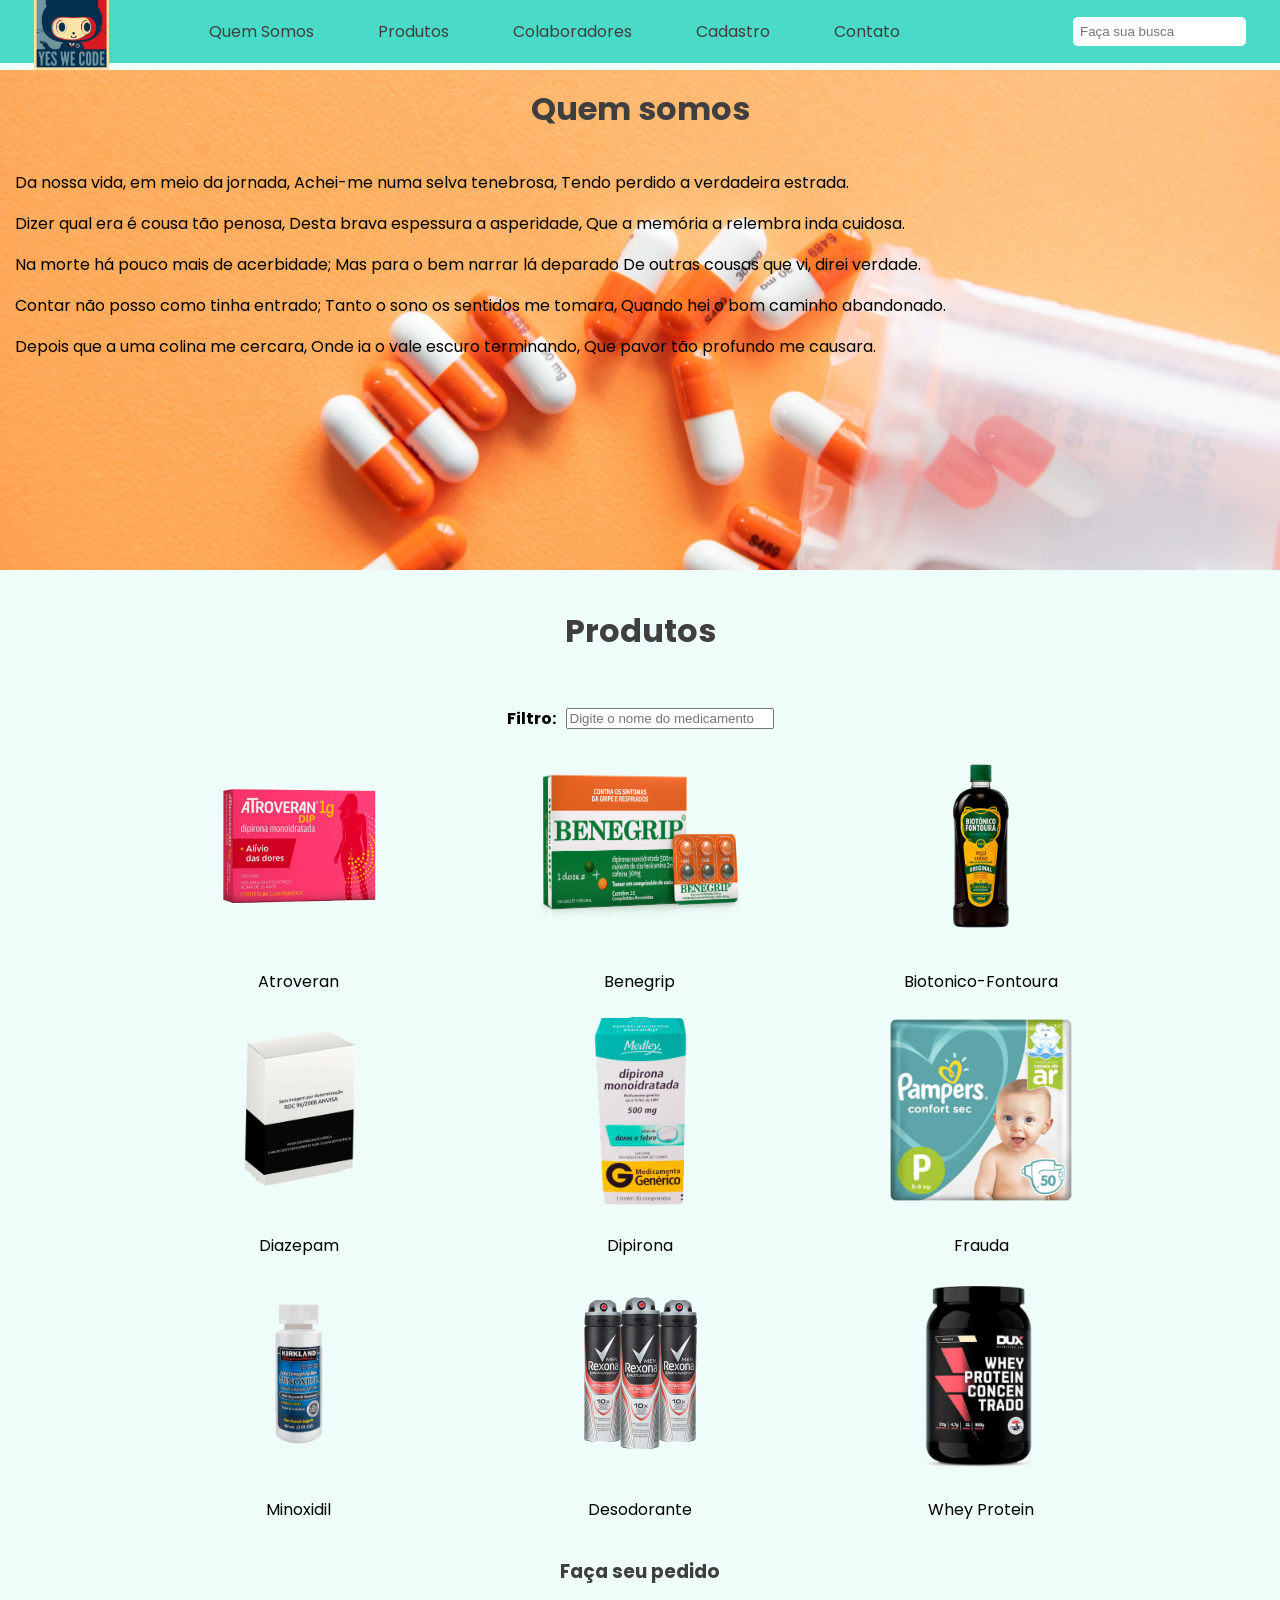
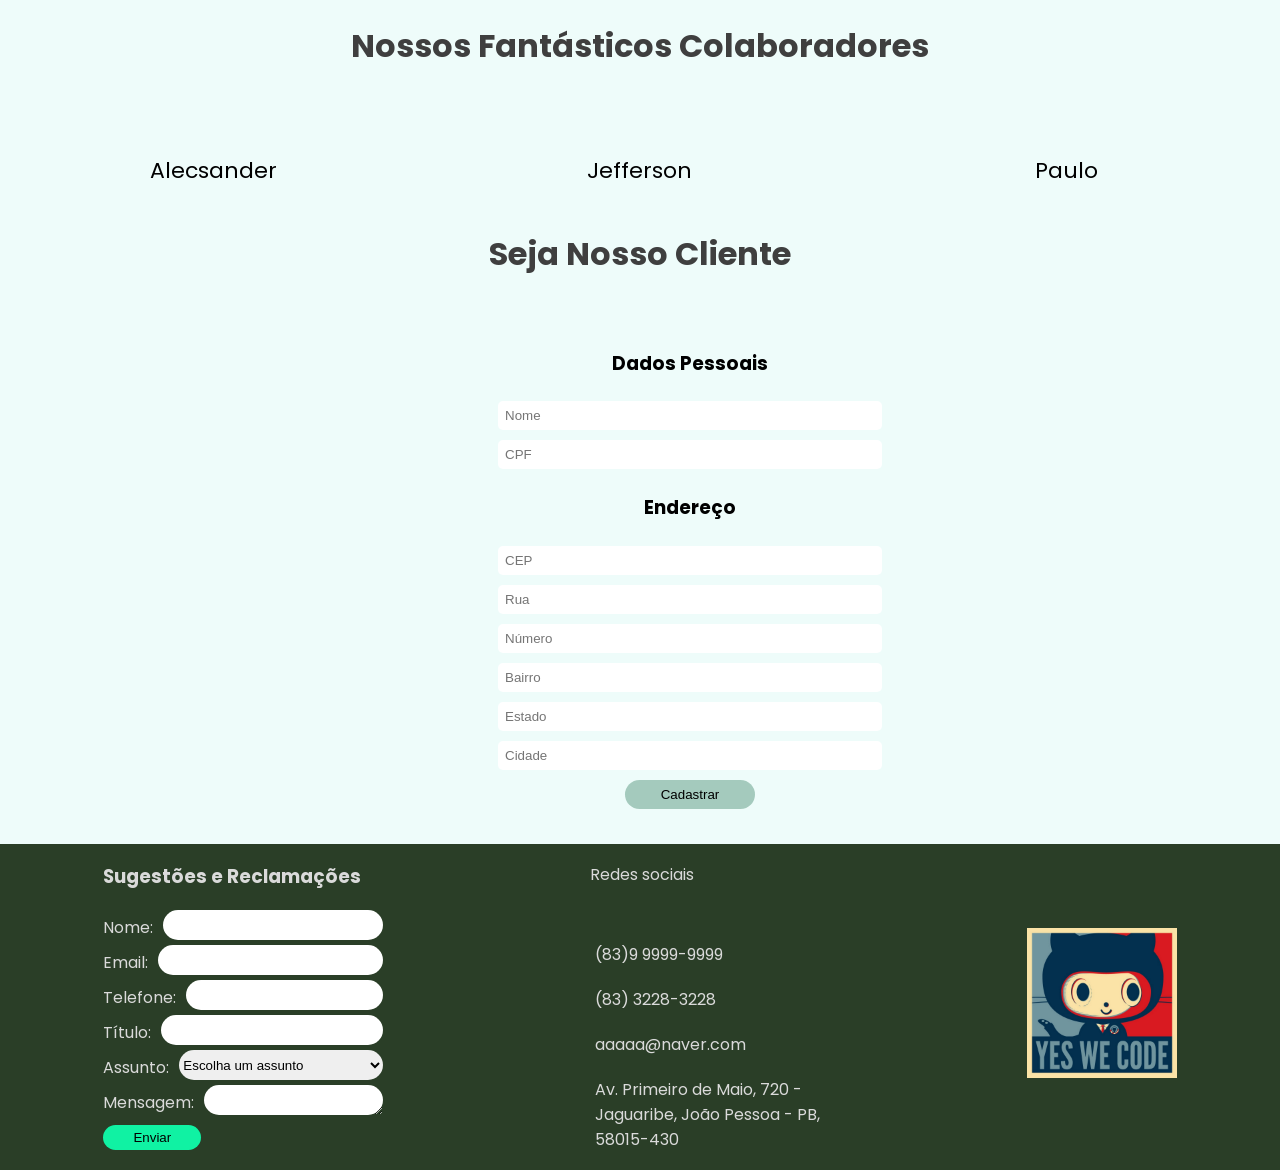
==== index.html @ 31a2d03c "Endereçamento de imagem" ====
<!DOCTYPE html>
<html lang="en">
<head>
    <meta charset="UTF-8">
    <meta name="viewport" content="width=device-width, initial-scale=1.0">
    <title>Projeto LS</title>
    <link rel="stylesheet" href="css/index.css">
    <link href="https://fonts.googleapis.com/css2?family=Poppins:wght@400;700&display=swap" rel="stylesheet">
    <script src="https://kit.fontawesome.com/4274ea3cc4.js" crossorigin="anonymous"></script>
</head>
<body>
    <header>
      <nav>           
          <a href=""><img src="img/baracktocat.jpg" alt=""></a>
          <ul>
            <a href="#somos"><li>Quem Somos</li></a>
            <a href="#produtos"><li>Produtos</li></a>
            <a href="#colab"><li>Colaboradores</li></a>
            <a href="#cadastro"><li>Cadastro</li></a>
            <a href="#contact"><li>Contato</li></a>
          </ul>  
          <a href="/pedido.html"><i class="fas fa-shopping-cart"></i></a>
          <input type="text" id="busca" placeholder="Faça sua busca">        
      </nav>
    </header>
    <main>  
      <div class="historia">
          <a href=""><h1 id="somos">Quem somos</h1></a>
          <p>Da nossa vida, em meio da jornada,
            Achei-me numa selva tenebrosa,
            Tendo perdido a verdadeira estrada.<p>
          
          <p>Dizer qual era é cousa tão penosa,
            Desta brava espessura a asperidade,
            Que a memória a relembra inda cuidosa.</p>
            
            <p>Na morte há pouco mais de acerbidade;
            Mas para o bem narrar lá deparado
            De outras cousas que vi, direi verdade.<p>
            
            <p>Contar não posso como tinha entrado;
            Tanto o sono os sentidos me tomara,
            Quando hei o bom caminho abandonado.</p>
            
            <p>Depois que a uma colina me cercara,
            Onde ia o vale escuro terminando,
            Que pavor tão profundo me causara.</p>
      </div>

      <a href=""><h1 id="produtos">Produtos</h1></a>
      <div class="filtragem">
        <label for="filtrar-medicamentos"><b>Filtro:</b></label>
        <input type="text" name="filtro" id="filtrar-medicamentos" placeholder="Digite o nome do medicamento">
      </div>
      <div class="produtos">          
            <div class="prod">
                <img src="img/medicamentos/Atroveran.png" alt="">
                <p class="nome-prod">Atroveran</p>                  
            </div>
            <div class="prod">
                <img src="img/medicamentos/benegrip-comprimido.png" alt="">
                <p class="nome-prod">Benegrip</p>                  
            </div>
            <div class="prod">
                <img src="img/medicamentos/Biotonico-Fontoura.png" alt="">
                <p class="nome-prod">Biotonico-Fontoura</p>                  
            </div>
            <div class="prod">
                <img src="img/medicamentos/diazepam.png" alt="">
                <p class="nome-prod">Diazepam</p>                  
            </div>
            <div class="prod">
                <img src="img/medicamentos/dipirona.png" alt="">
                <p class="nome-prod">Dipirona</p>                  
            </div>
            <div class="prod">
                <img src="img/medicamentos/fralda.png" alt="">
                <p class="nome-prod">Frauda</p>                  
            </div>
            <div class="prod">
                <img src="img/medicamentos/minodixil.png" alt="">
                <p class="nome-prod">Minoxidil</p>                  
            </div>
            <div class="prod">
                <img src="img/medicamentos/desodorante.png" alt="">
                <p class="nome-prod">Desodorante</p>                  
            </div>
            <div class="prod">
                <img src="img/medicamentos/wheyProtein.png" alt="">
                <p class="nome-prod">Whey Protein</p>                  
            </div>
      </div>
      <script src="js/filtrar.js"></script>
      <a href=""><h3 id="pedido">Faça seu pedido</h1></a>
    
        <a href=""><h1 id="colab">Nossos Fantásticos Colaboradores</h1></a>
        <div class="colaboradores">
            <div class="func">
                <img src="https://avatars1.githubusercontent.com/u/16522249?s=460&u=e9d49fb0c27e32b83183bf3f1f0deeca088d6856&v=4" alt="">
                <p>Alecsander</p>                  
            </div>
            <div class="func">
                <img src="https://avatars0.githubusercontent.com/u/57568280?s=460&u=1921b4a7bb772b8536c53fb4e57aecd69bade39b&v=4" alt="">
                <p>Jefferson</p>                  
            </div>
            <div class="func">
                <img src="https://avatars3.githubusercontent.com/u/59893766?s=460&u=c3ca6fa4694b7e46086765b149b6190e3586d65a&v=4" alt="">
                <p>Paulo</p>                  
            </div>
        </div>

        <div class="cadastro">
            <a href=""> <h1 id="cadastro">Seja Nosso Cliente</h1> </a>
            <form action="">
                <h3>Dados Pessoais</h3>
                <input type="text" id="nome" placeholder="Nome"> 
                <input type="text" id="cpf" placeholder="CPF">
                <h3>Endereço</h3>
                <input type="text" id="cep" placeholder="CEP"> 
                <input type="text" id="street" placeholder="Rua">
                <input type="text" id="number" placeholder="Número">
                <input type="text" id="neighborhood" placeholder="Bairro">
                <input type="text" id="state" placeholder="Estado">
                <input type="text" id="city" placeholder="Cidade">
                 <input type="submit" value="Cadastrar" id="cadastroButton"> 
              </form>
        </div>
    </main>
    <script src="js/index.js"></script>
     <footer id="contact">
        <div class="sugestao">
            <h3>Sugestões e Reclamações</h3>
            <form>
              <div>
                <label for="nome">Nome: </label>
                <input type="text" id="nome" name="nome" required>
              </div>
              
              <div>
                <label for="email">Email: </label>
                <input type="text" id="email" name="email">
              </div>
              <div>
                <label for="telefone">Telefone: </label>
                <input type="tel" name="telefone" id="">
              </div>
              <div>
                <label for="titulo">Título: </label>
                <input type="text" id="titulo" name="titulo">
              </div>
              <div>
                <label for="assunto">Assunto: </label>
                <select name="assunto" id="assunto">
                  <option value="" selected>Escolha um assunto</option>
                  <option value="medicamento">Medicamento</option>
                  <option value="perfumaria">Perfumaria</option>
                  <option value="reclamacoes">Reclamações</option>
                </select>
              </div>
              <div>
                <label for="mensagem">Mensagem: </label>
                <textarea id="mensagem" name="mensagem"></textarea>
              </div>                  
            <input type="submit" value="Enviar" id="sugestaoButton">
          </form>
        </div>
        <div class="contato">
          <div class="squares">
            <div class="squaresSocial">
              <div><p>Redes sociais</p></div>
              <div> 
                <a href="#"><i class="fab fa-facebook-square"></i></a>
                <a href="#"><i class="fab fa-github-square"></i></a>
                <a href="#"><i class="fab fa-instagram-square"></i></a>
              </div>
            </div>
            <div class="rows"><a href="#"><i class="fab fa-whatsapp-square"></i></a><span>(83)9 9999-9999</span></div>
            <div class="rows"><a href="#"><i class="fas fa-phone-square"></i></a><span>(83) 3228-3228 </span></div>
            <div class="rows"><a href="#"><i class="fas fa-envelope-square"></i></a><span>aaaaa@naver.com</span></div>
          </div>
          <div class="address"><a href="#"><i class="fas fa-map-marked"></i></a> Av. Primeiro de Maio, 720 - <br> Jaguaribe, João Pessoa - PB,<br> 58015-430</div>
        </div>
        <div class="logoFooter">
          <a href=""><img src="img/baracktocat.jpg" alt=""></a>
        </div>
    </footer>
      
</body>
</html>
---- css/index.css ----
@font-face{
    src: url('https://fonts.googleapis.com/css2?family=Poppins:wght@400;700&display=swap');
    font-family: 'Poppins', sans-serif;
}

html{
    margin: 0;
    font-family: 'Poppins', sans-serif;
}

body{
    margin: 0;
    width: 100vw;
    height: 100vh;
    background-color: #EEFCFA;
}

.back{
    display: flex;
    align-items: center;
    justify-content: center;
    width: 7vw;
    background-color: #50faff;
    border-radius: 30px; 
    margin-left: 15px;
    margin-top: 5px;
}

a{
    text-decoration: none;
    color: #3f3f3f;
}

header {
    position: -webkit-sticky;
    position: sticky;
    top: 0;
    margin: 0;
}

main {
    margin: 0;
    margin-top: -1.09375vw;
}

nav {
    display: flex;    
    justify-content: space-around;
    align-items: center;
    background-color: #4ADBC8;
    width: 100vw;
    height: 7vh;
}

nav .fas {
    color: #aafdad;
}

nav .fas:hover{
    color: #a3b6df;
}

#busca{
    margin: 0;
    border: 0;
    border-radius: 5px;
}

#busca::placeholder{
    opacity: 1;
    padding-left: 5px;
}

#busca:focus{
    outline: none;
}

ul{
    display: flex;
    margin: 0;
    padding: 0;
}

ul li{
    list-style: none;  
    margin: 0; 
}

ul a{
    text-decoration: none;
    margin: 0 2em;
    color: #3f3f3f;
}

nav input{
    height: 3vh;
    margin-top: 2vh;    
}

nav img{
    width: 75px;
    margin-top: 0.5em;
}

.historia {
    background-image: url(../img/possivelBG2.jpg);
    background-repeat: no-repeat;
    background-size: cover;
    height: 500px;
    background-position: center;
}

.historia > p {
    margin-left: 15px;
}

#titleCad{
    text-align: center;
}

.cadProducts{
    display: flex;
    flex-direction: column;
    width: 100vw;
    text-align: center;
    align-items: center;
}


.produtos{
    display: grid;
    grid-template-columns: 1fr 1fr 1fr;
    grid-template-rows: 1fr 1fr 1fr;
    margin-left: 10vw;
    margin-right: 10vw;
    width: 80vw;
}

.prod{
    text-align: center;
    margin-top: 10;
    padding: 0;
}

.produtos img{
    width: 200px;
    height: 200px;
}

h3#pedido{
    text-align: center;
}

.colaboradores{
    display: grid;
    grid-template-columns: 1fr 1fr 1fr;
    text-align: center;
}

.colaboradores img{
    width: 200px;
    border-radius: 50%;
}

.colaboradores p {
    font-size: 22px;
}

.cadastro {
    display: flex;
    flex-direction: column;
    justify-content: center;
    align-items: center;
}

.cadastro form{
    text-align: center;
    display: flex;
    flex-direction: column;
    padding: 30px;
    width: 30%;
    margin-left: 100px;
}

.cadastro form input{
    margin: 5px 0;
    padding: 7px;
    border: 0;
    border-radius: 5px;
}

.cadastro input:focus{
    outline: none;
}

#cadastroButton{
    width: 130px;
    align-self: center;
    border: 0;
    border-radius: 15px;
    background-color: #1645;

}

footer{
    display: flex;
    justify-content: space-around;
    align-items: center;
    background-color: #2A3E27;
    color: #dadada;
}

footer .logoFooter img{
    width: 150px;
}

footer .fab, .fas{
    font-size: 30px;
    color: #0aafab;
    margin-left: 0;
    margin-right: 5px;
}

footer .fab:hover, .fas:hover{
    color: #dadada;
}

footer input, footer select, footer textarea{
    width: 100%;
    box-sizing: border-box;
    border: 0;
    border-radius: 15px;
    height: 30px;
    margin-bottom: 5px;
}

footer input:focus, footer select:focus, footer textarea:focus{
    outline: none;
}

.sugestao div{
    display: flex;
    align-items: center;
    justify-content: center;
}

#sugestaoButton{
    width: 35%;
    height: 25px;
    border: 0;
    border-radius: 15px;
    background-color: #10f2a3;
    margin: 5px 0 20px 0  
}

.address{
    display: flex;
    flex-direction: row;
    margin-top: 10px;
}

.squares{
    display: flex;
    flex-direction: column;
}

.squaresSocial{
    display: flex;
    flex-direction: column;
    justify-content: center;
}

/* .squaresSocial .fab{
    margin-left: 0;
    margin-right: 5px;
} */

.squaresSocial p{
    margin: 0;
    padding: 0;
}

.rows{
    display: flex;
    flex-direction: row;
    align-items: center;
}

#totalFooter{
    text-align: center;
}

/* Filtragem */


.invisivel {
    display: none;
}

#filtrar-medicamentos {
    width: 200px;
}

.filtragem > label, #contact > div.sugestao > label {
    padding-right: 10px;
}

#produtos, #somos, #colab, .filtragem  {
    display: flex;
    justify-content: center;
    align-items: center;
    padding: 15px 0px;
}

#contact > div.sugestao > form > div > label {
    padding-right: 10px;
}
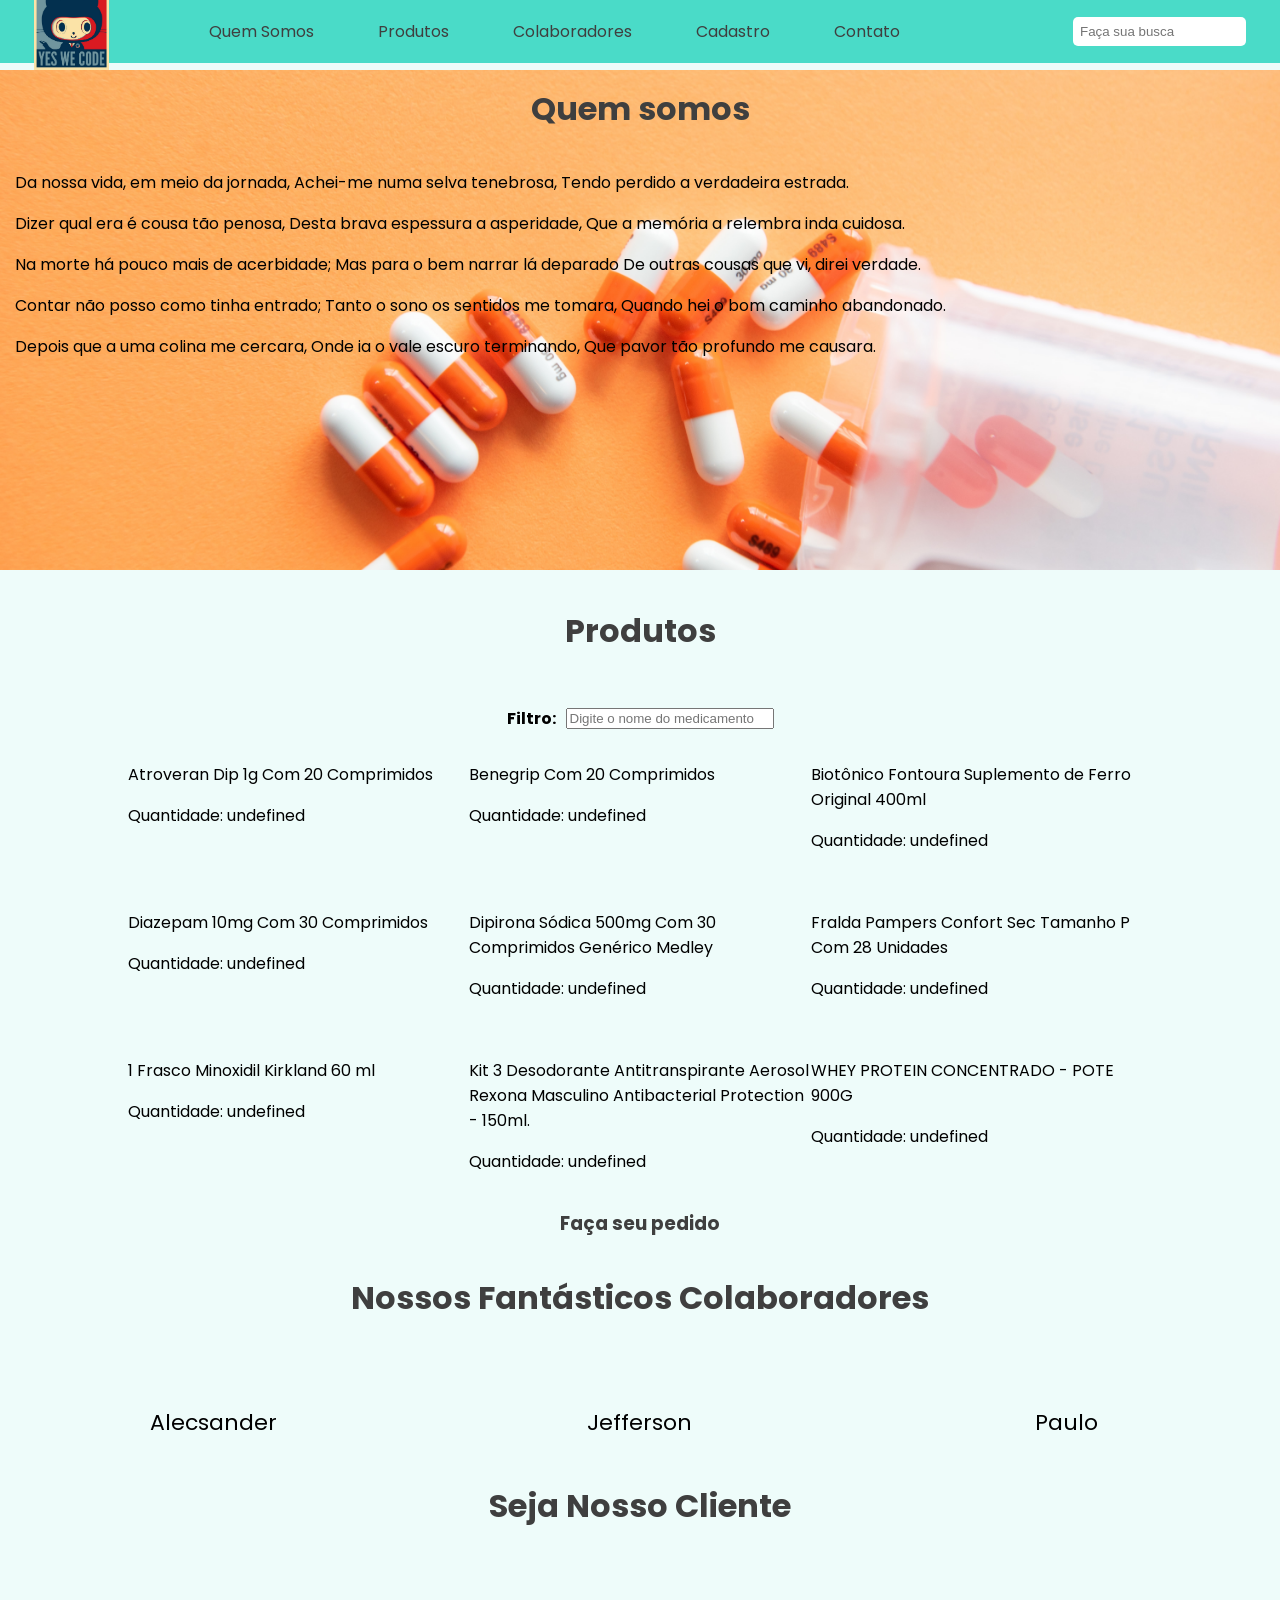
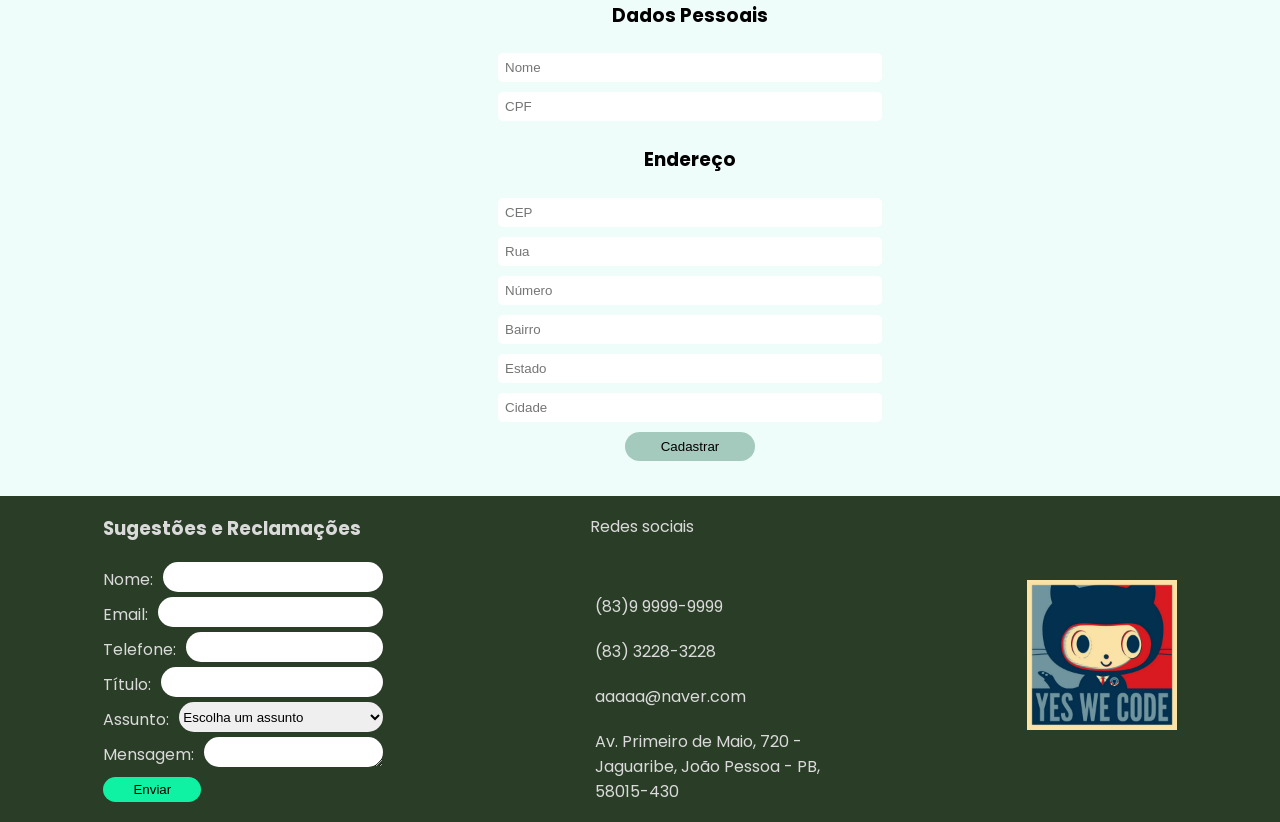
==== commit 48cbc1ec: "arrumando json" ====
--- a/index.html
+++ b/index.html
@@ -52,7 +52,7 @@
         <label for="filtrar-medicamentos"><b>Filtro:</b></label>
         <input type="text" name="filtro" id="filtrar-medicamentos" placeholder="Digite o nome do medicamento">
       </div>
-      <div class="produtos">          
+        <section class="produtos" id="listaprod">          
             <div class="prod">
                 <img src="img/medicamentos/Atroveran.png" alt="">
                 <p class="nome-prod">Atroveran</p>                  
@@ -87,10 +87,9 @@
             </div>
             <div class="prod">
                 <img src="img/medicamentos/wheyProtein.png" alt="">
-                <p class="nome-prod">Whey Protein</p>                  
+                <p class="nome-prod">Whey Protein</p>   
             </div>
-      </div>
-      <script src="js/filtrar.js"></script>
+          </section>
       <a href=""><h3 id="pedido">Faça seu pedido</h1></a>
     
         <a href=""><h1 id="colab">Nossos Fantásticos Colaboradores</h1></a>
@@ -126,7 +125,6 @@
               </form>
         </div>
     </main>
-    <script src="js/index.js"></script>
      <footer id="contact">
         <div class="sugestao">
             <h3>Sugestões e Reclamações</h3>
@@ -184,6 +182,8 @@
           <a href=""><img src="img/baracktocat.jpg" alt=""></a>
         </div>
     </footer>
-      
+    <script src="js/produtos.js"></script>
+    <script src="js/filtrar.js"></script>
+    <script src="js/main.js"></script>
 </body>
 </html>
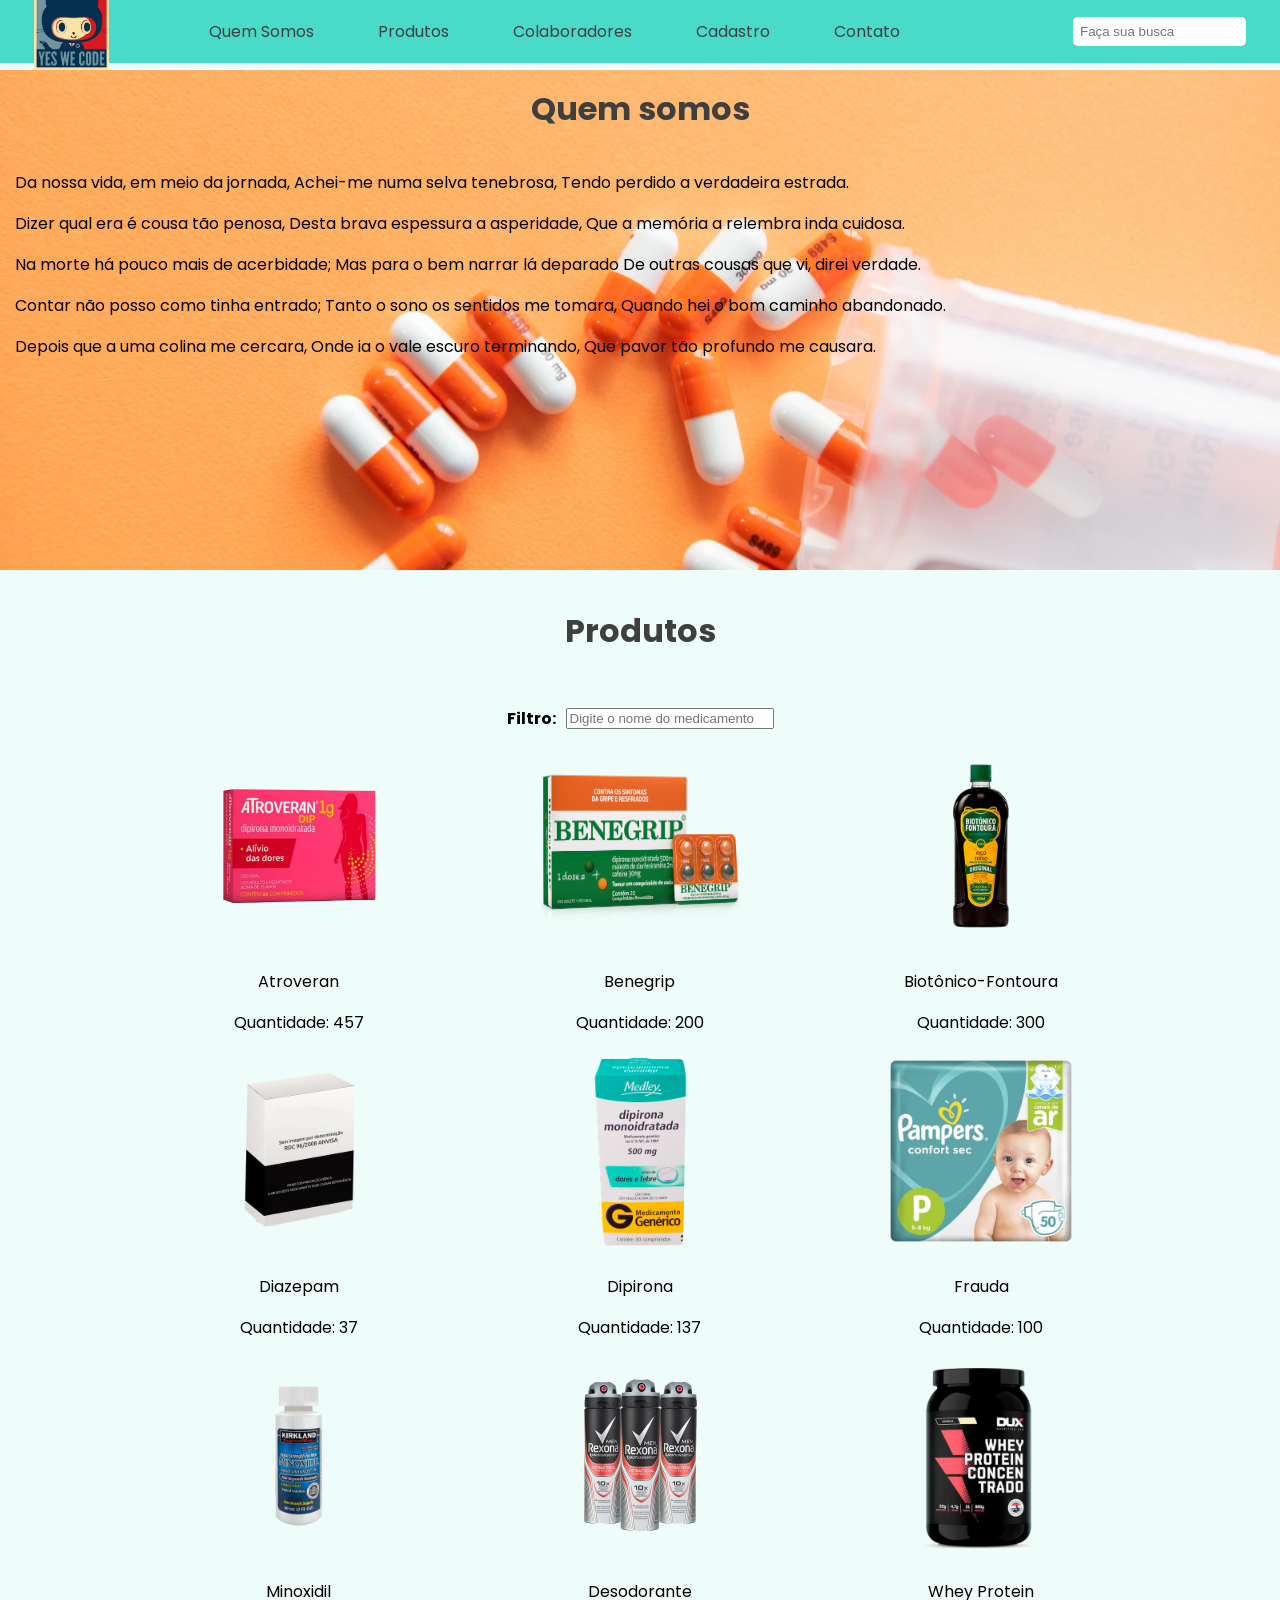
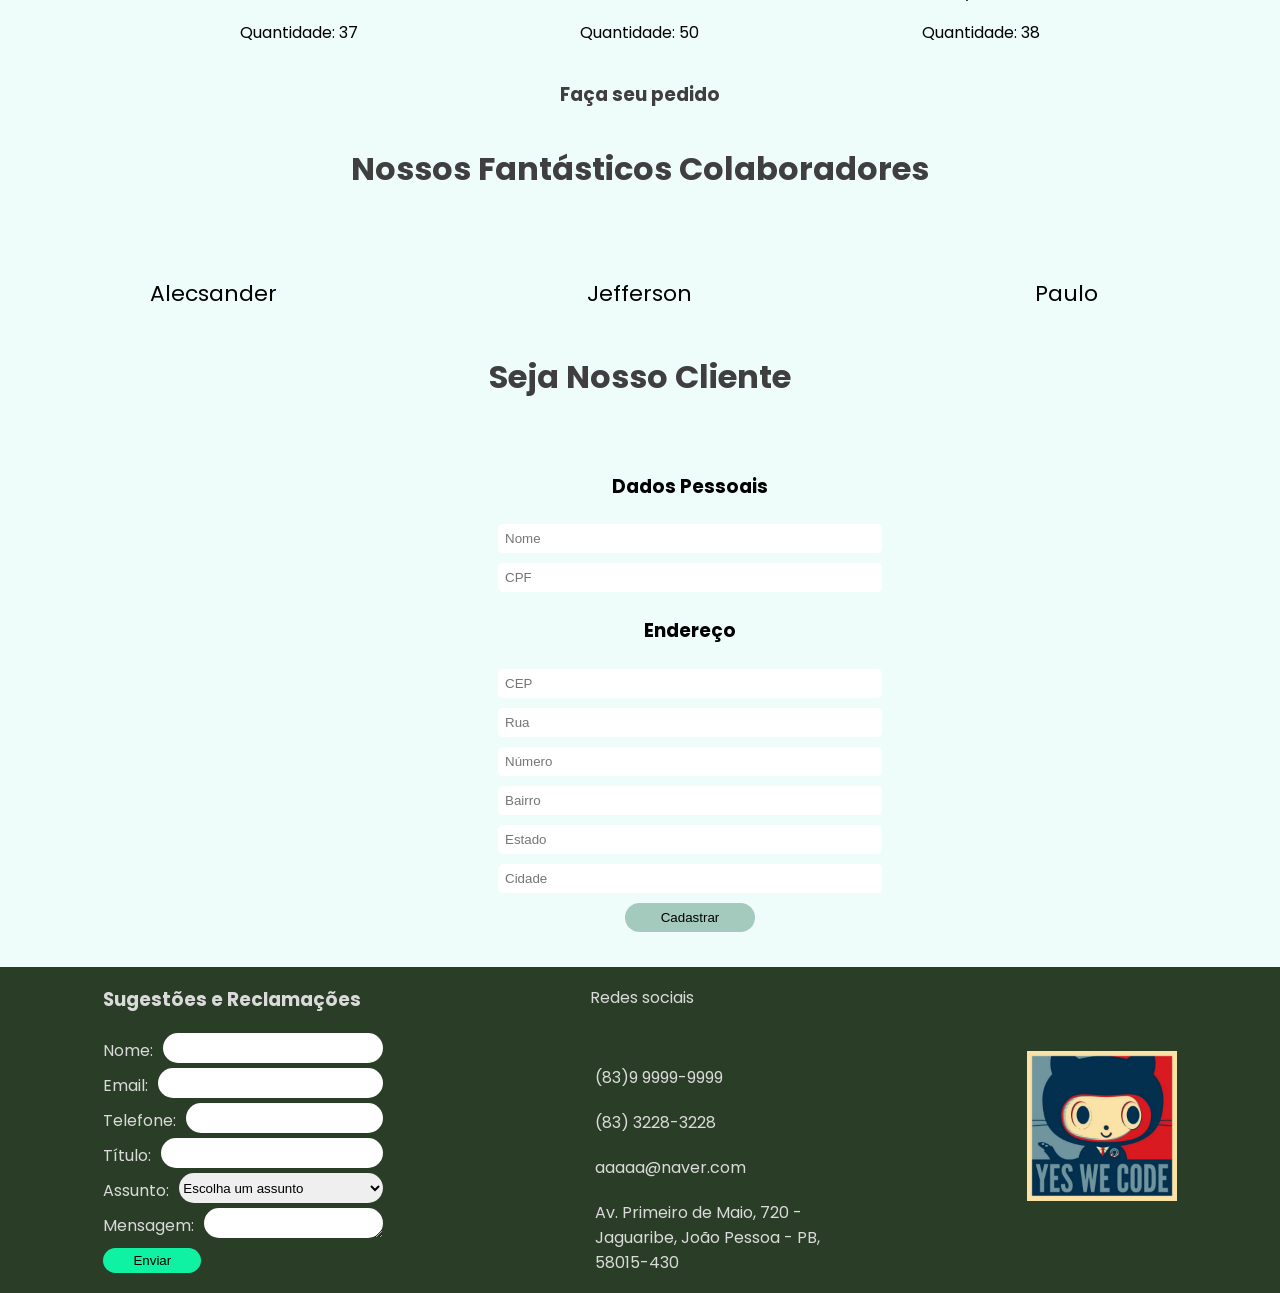
==== commit 1f3c9371: "Update Index" ====
--- a/index.html
+++ b/index.html
@@ -61,34 +61,6 @@
                 <img src="img/medicamentos/benegrip-comprimido.png" alt="">
                 <p class="nome-prod">Benegrip</p>                  
             </div>
-            <div class="prod">
-                <img src="img/medicamentos/Biotonico-Fontoura.png" alt="">
-                <p class="nome-prod">Biotonico-Fontoura</p>                  
-            </div>
-            <div class="prod">
-                <img src="img/medicamentos/diazepam.png" alt="">
-                <p class="nome-prod">Diazepam</p>                  
-            </div>
-            <div class="prod">
-                <img src="img/medicamentos/dipirona.png" alt="">
-                <p class="nome-prod">Dipirona</p>                  
-            </div>
-            <div class="prod">
-                <img src="img/medicamentos/fralda.png" alt="">
-                <p class="nome-prod">Frauda</p>                  
-            </div>
-            <div class="prod">
-                <img src="img/medicamentos/minodixil.png" alt="">
-                <p class="nome-prod">Minoxidil</p>                  
-            </div>
-            <div class="prod">
-                <img src="img/medicamentos/desodorante.png" alt="">
-                <p class="nome-prod">Desodorante</p>                  
-            </div>
-            <div class="prod">
-                <img src="img/medicamentos/wheyProtein.png" alt="">
-                <p class="nome-prod">Whey Protein</p>   
-            </div>
           </section>
       <a href=""><h3 id="pedido">Faça seu pedido</h1></a>
     
@@ -112,7 +84,7 @@
             <a href=""> <h1 id="cadastro">Seja Nosso Cliente</h1> </a>
             <form action="">
                 <h3>Dados Pessoais</h3>
-                <input type="text" id="nome" placeholder="Nome"> 
+                <input type="text" id="nome1" placeholder="Nome"> 
                 <input type="text" id="cpf" placeholder="CPF">
                 <h3>Endereço</h3>
                 <input type="text" id="cep" placeholder="CEP"> 
@@ -182,8 +154,8 @@
           <a href=""><img src="img/baracktocat.jpg" alt=""></a>
         </div>
     </footer>
+    <script src="js/filtrar.js"></script>
     <script src="js/produtos.js"></script>
-    <script src="js/filtrar.js"></script>
     <script src="js/main.js"></script>
 </body>
 </html>
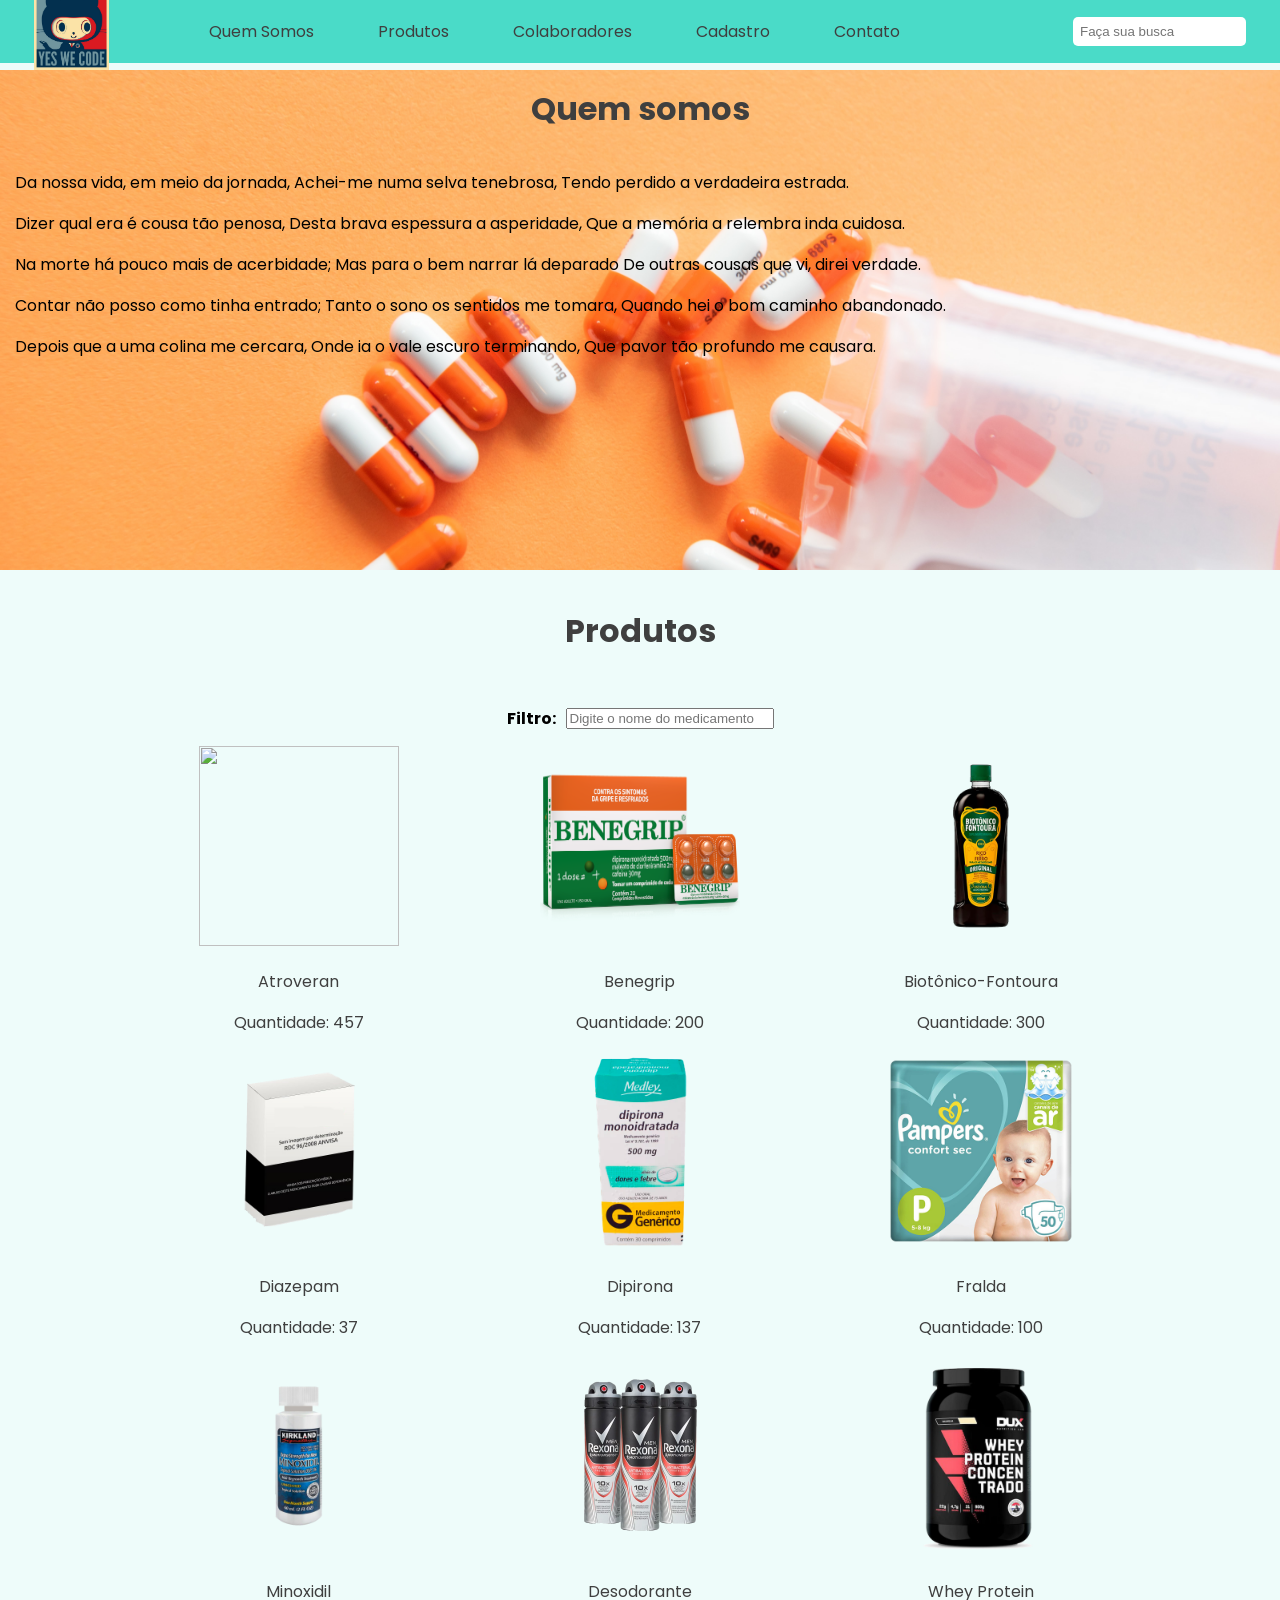
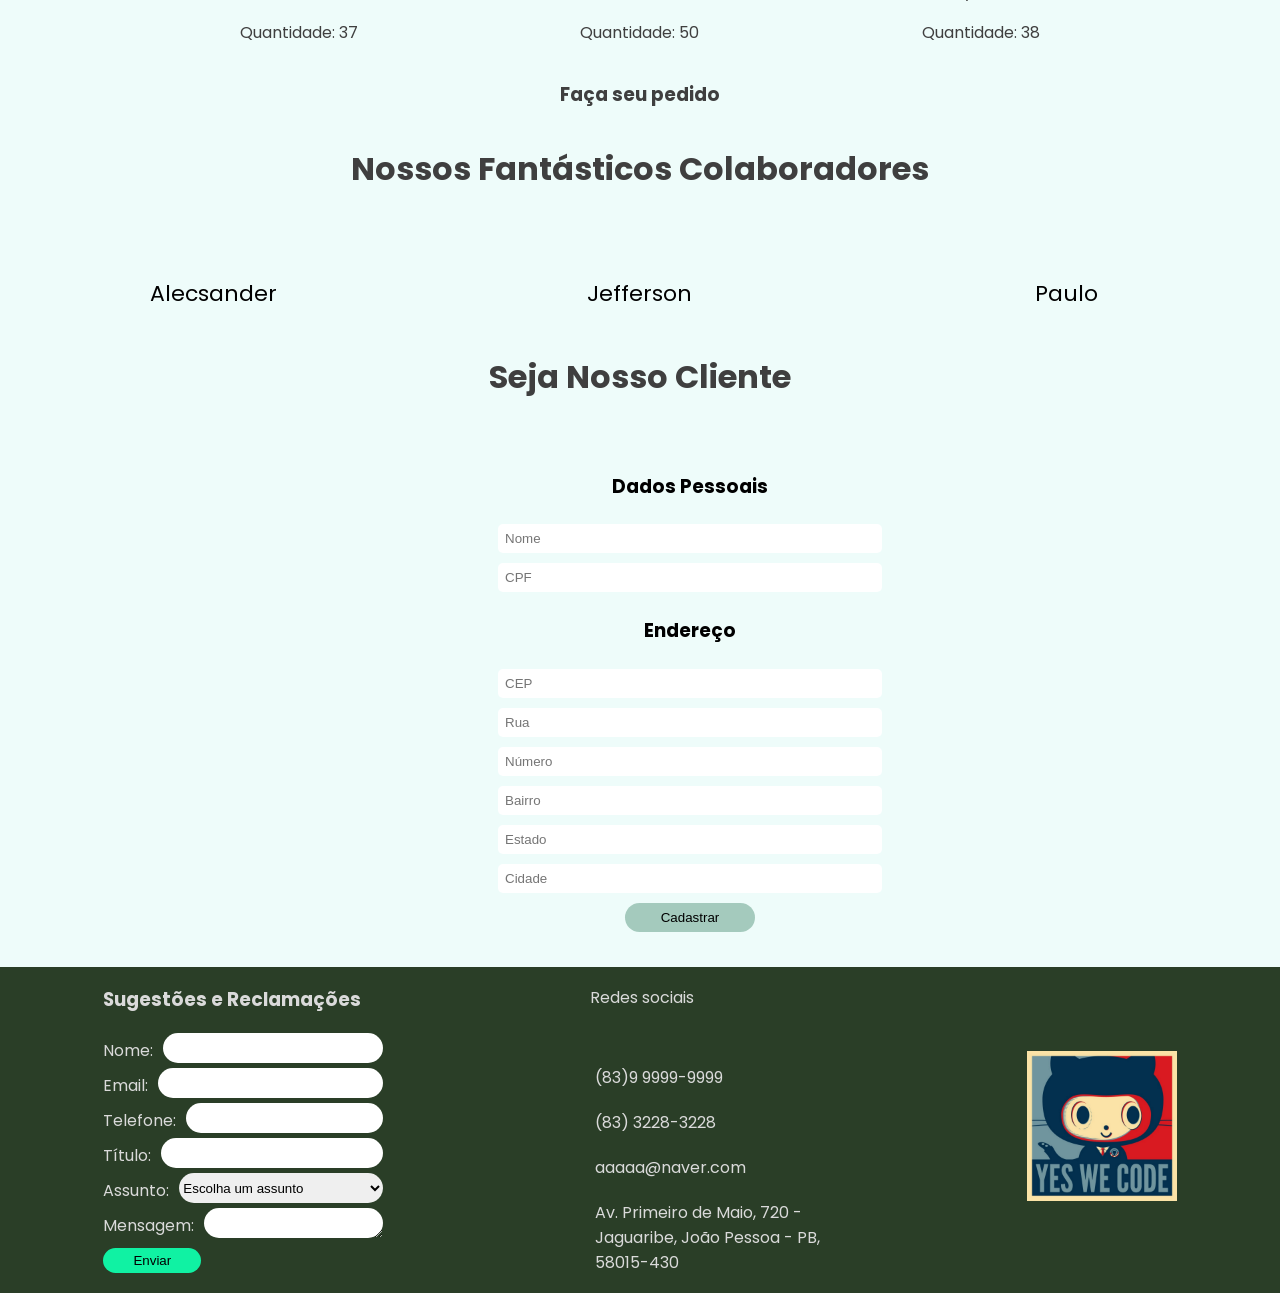
==== commit 2e35cd08: "Adicionando páginas e ordenando padrões" ====
--- a/index.html
+++ b/index.html
@@ -54,16 +54,15 @@
       </div>
         <section class="produtos" id="listaprod">          
             <div class="prod">
-                <img src="img/medicamentos/Atroveran.png" alt="">
+                <img src="img/medicamentos/atroveran.png" alt="">
                 <p class="nome-prod">Atroveran</p>                  
             </div>
             <div class="prod">
-                <img src="img/medicamentos/benegrip-comprimido.png" alt="">
+                <img src="img/medicamentos/benegrip.png" alt="">
                 <p class="nome-prod">Benegrip</p>                  
             </div>
           </section>
       <a href=""><h3 id="pedido">Faça seu pedido</h1></a>
-    
         <a href=""><h1 id="colab">Nossos Fantásticos Colaboradores</h1></a>
         <div class="colaboradores">
             <div class="func">
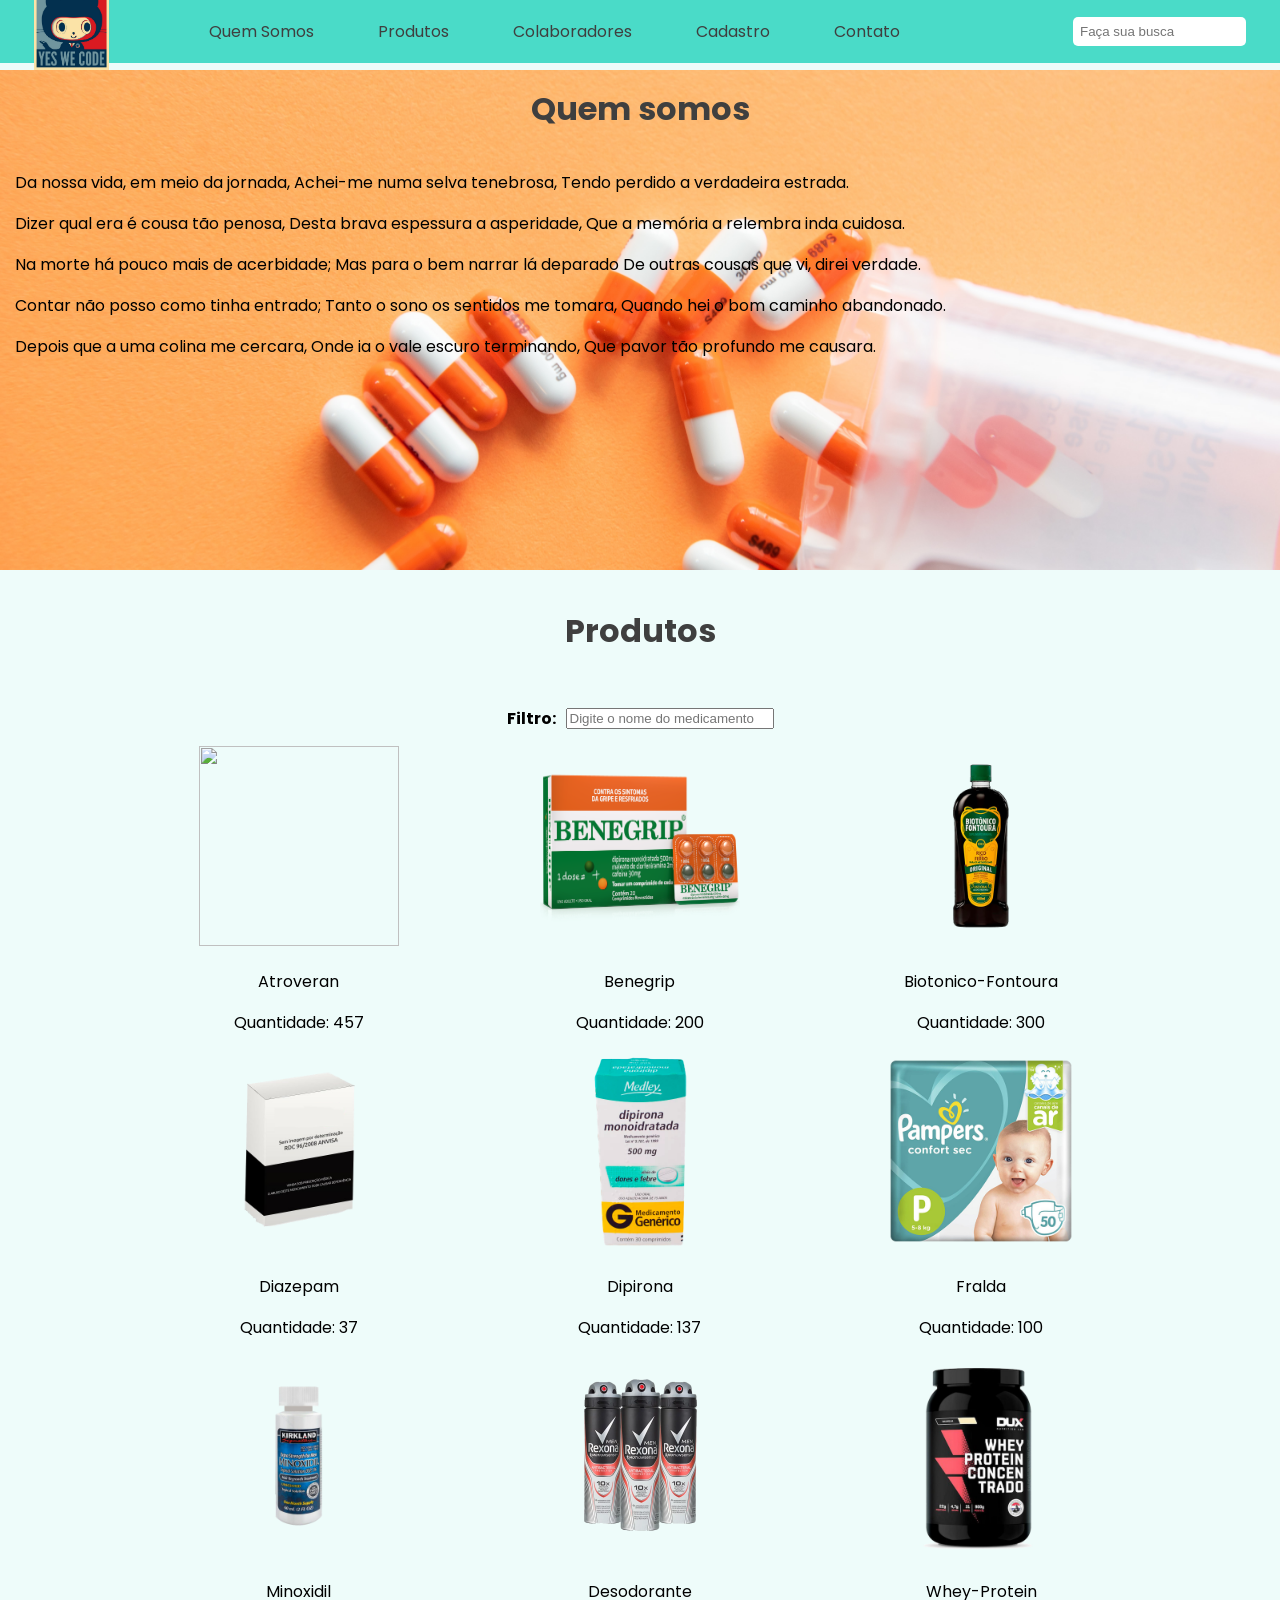
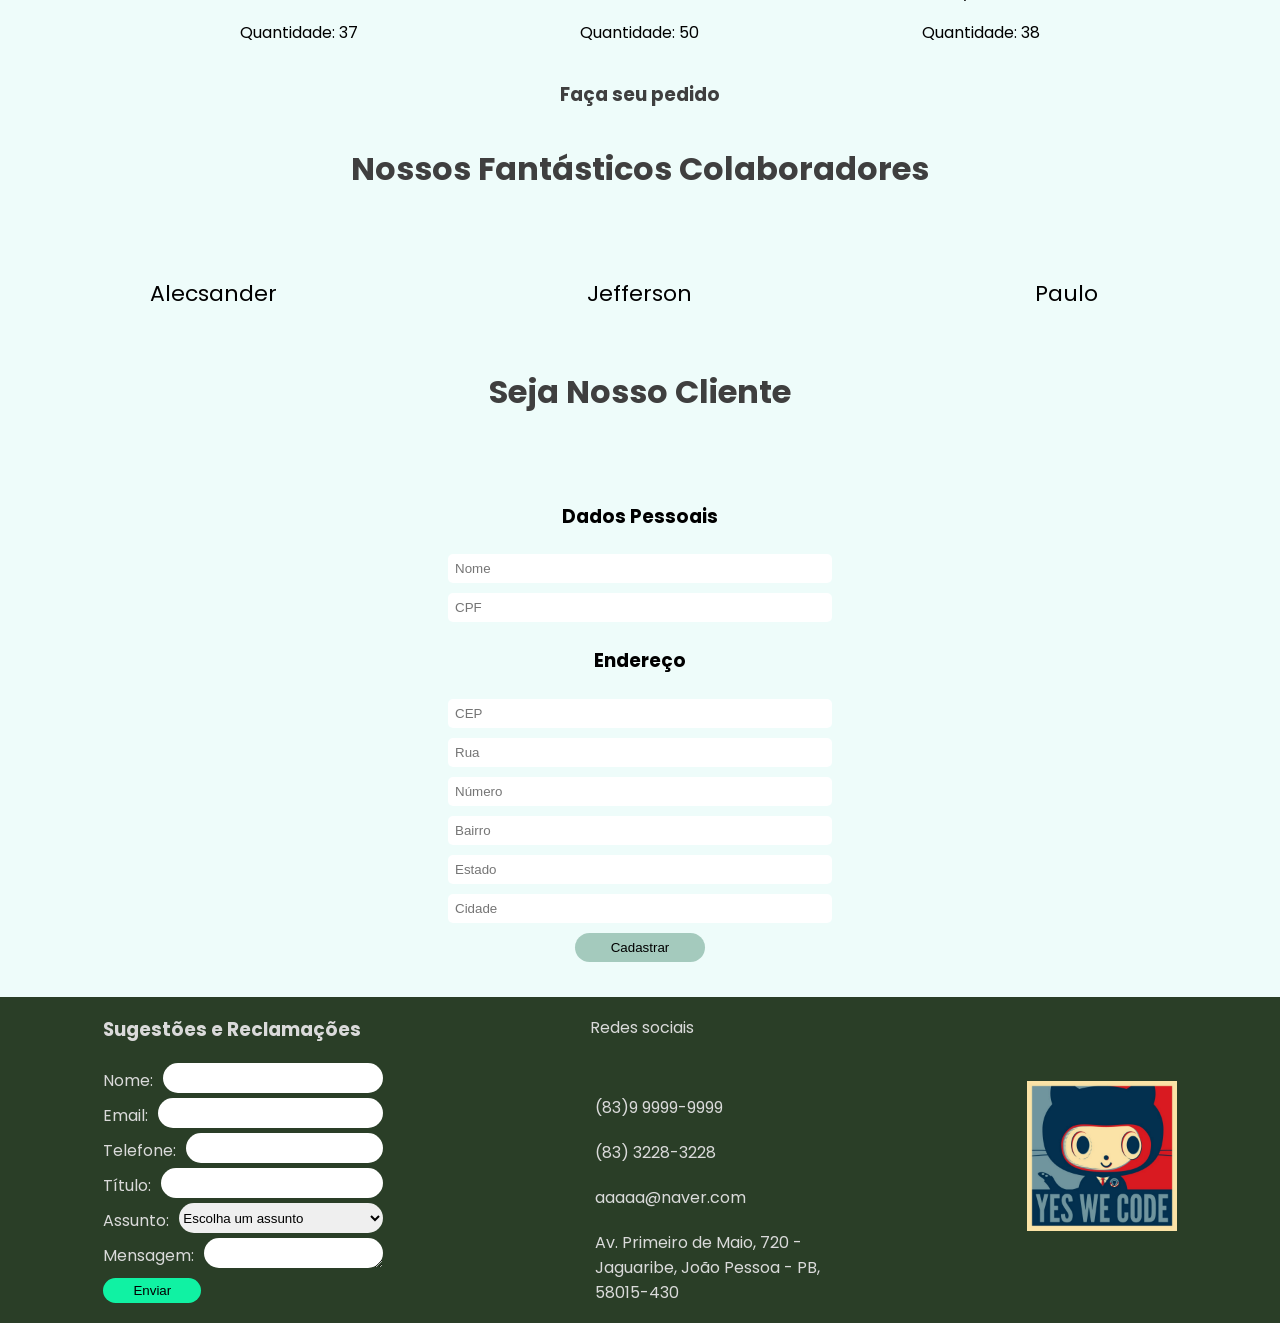
==== commit 0ca9798c: "Final" ====
--- a/index.html
+++ b/index.html
@@ -78,9 +78,8 @@
                 <p>Paulo</p>                  
             </div>
         </div>
-
+        <a href=""> <h1 id="cadastro">Seja Nosso Cliente</h1></a>
         <div class="cadastro">
-            <a href=""> <h1 id="cadastro">Seja Nosso Cliente</h1> </a>
             <form action="">
                 <h3>Dados Pessoais</h3>
                 <input type="text" id="nome1" placeholder="Nome"> 
--- a/css/index.css
+++ b/css/index.css
@@ -179,7 +179,6 @@
     flex-direction: column;
     padding: 30px;
     width: 30%;
-    margin-left: 100px;
 }
 
 .cadastro form input{
@@ -292,7 +291,6 @@
 
 /* Filtragem */
 
-
 .invisivel {
     display: none;
 }
@@ -305,7 +303,7 @@
     padding-right: 10px;
 }
 
-#produtos, #somos, #colab, .filtragem  {
+#produtos, #somos, #colab, .filtragem, #cadastro  {
     display: flex;
     justify-content: center;
     align-items: center;
